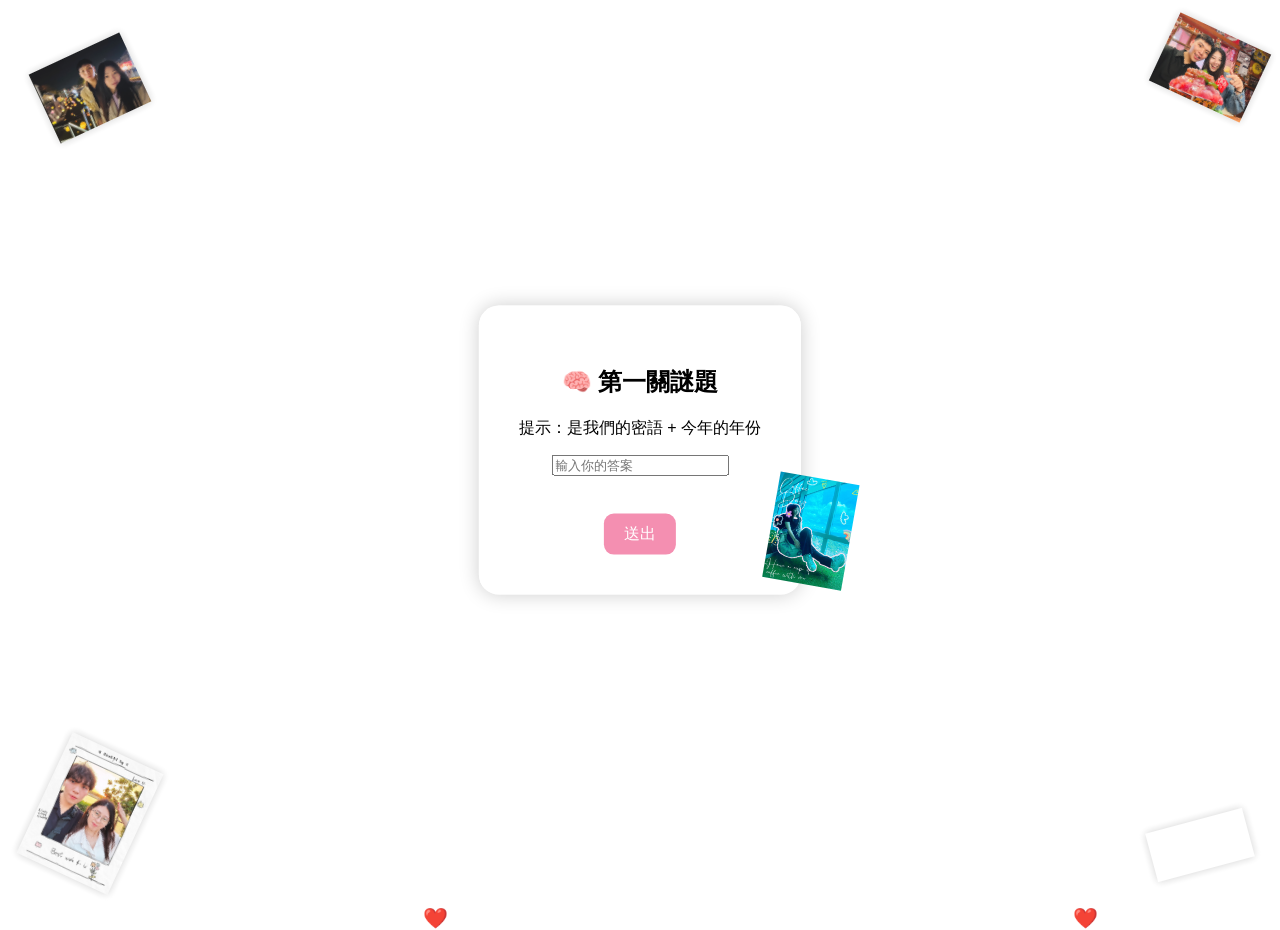
==== index.html @ 35cfee77 "v1" ====
<!DOCTYPE html>
<html lang="zh">
<head>
    <meta charset="UTF-8">
    <title>第一關</title>
    <link rel="stylesheet" href="base.css">
</head>
<body>
    <!-- 背景影片 -->
    <video autoplay muted loop id="bgVideo">
        <source src="static/coastal-moewalls-com.mp4" type="video/mp4">
    </video>

    <!-- 四角拼貼圖片 + 右下角影片 -->
    <img src="static/1.jpg" class="corner top-left">
    <img src="static/2.jpg" class="corner top-right">
    <img src="static/3.jpg" class="corner bottom-left">
    <video autoplay muted loop playsinline class="corner bottom-right-video">
        <source src="static/4.mp4" type="video/mp4">
    </video>

    <!-- 飄動愛心 -->
    <div id="hearts"></div>

    <div class="container">
        <h2>🧠 第一關謎題</h2>
        <p>提示：是我們的密語 + 今年的年份</p>
        <p id="error" style="color:red;"></p>
        <input type="text" id="answer" placeholder="輸入你的答案">
        <br><br>
        <button onclick="checkAnswer()">送出</button>
        <img src="static/5.jpg" style="position:absolute; bottom:10px; right:-50px; width:80px; transform:rotate(10deg);">
    </div>

    <script src="base.js"></script>
</body>
</html>
---- base.css ----
#bgVideo {
    position: fixed;
    top: 0;
    left: 0;
    width: 120%;
    height: auto;
    opacity: 1.0;
    transform: scale(1.1);
    filter: blur(0px) brightness(1.0);
    object-fit: cover;
    z-index: -1;
}

body {
    margin: 0;
    padding: 0;
    font-family: 'Segoe UI', sans-serif;
    overflow: hidden;
}

.heart {
    position: absolute;
    bottom: -30px;
    font-size: 20px;
    animation: float 5s linear infinite;
    color: pink;
    pointer-events: none;
    z-index: 10;
}

@keyframes float {
    0%   { transform: translateY(0) scale(1); opacity: 1; }
    100% { transform: translateY(-100vh) scale(1.5); opacity: 0; }
}

.corner {
    position: fixed;
    width: 100px;
    z-index: 2;
    opacity: 0.9;
    box-shadow: 0 0 8px rgba(0, 0, 0, 0.2);
}

.top-left     { top: 50px;  left: 40px;  transform: rotate(-25deg); }
.top-right    { top: 30px;  right: 20px; transform: rotate(25deg); }
.bottom-left  { bottom: 20px; left: 40px; transform: rotate(25deg); }

/* 右下角小影片 */
.bottom-right-video {
    bottom: 30px;
    right: 30px;
    transform: rotate(-15deg);
}

.container {
    position: absolute;
    top: 50%;
    left: 50%;
    transform: translate(-50%, -50%);
    background-color: rgba(255, 255, 255, 0.85);
    padding: 40px;
    border-radius: 20px;
    text-align: center;
    box-shadow: 0 0 20px rgba(0,0,0,0.2);
    z-index: 1;
}

button {
    padding: 10px 20px;
    margin-top: 20px;
    background-color: #f48fb1;
    border: none;
    color: white;
    border-radius: 10px;
    font-size: 16px;
    cursor: pointer;
}

button:hover {
    background-color: #ec407a;
}
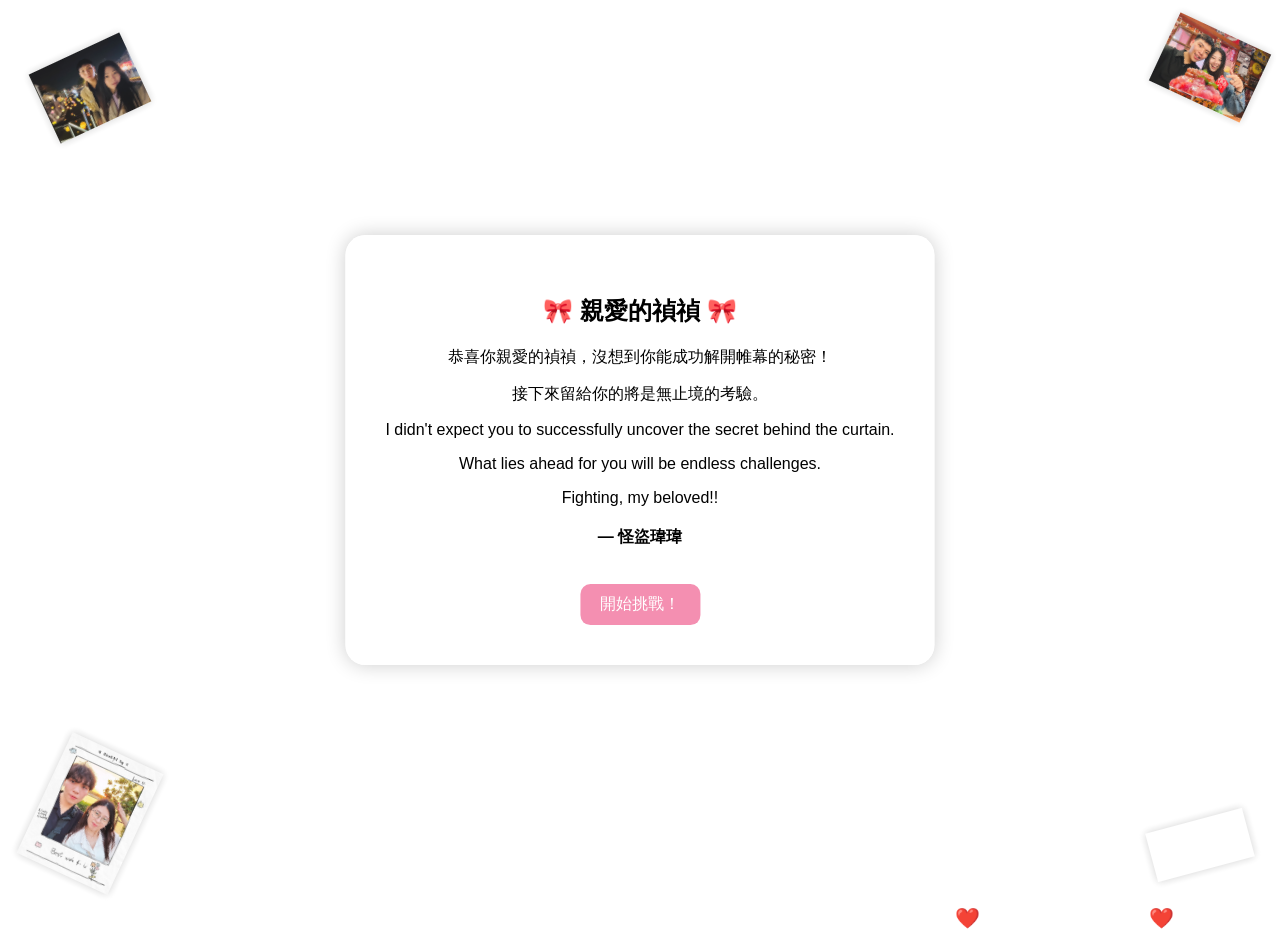
==== commit 0eaa02e3: "test1-1" ====
--- a/index.html
+++ b/index.html
@@ -2,7 +2,7 @@
 <html lang="zh">
 <head>
     <meta charset="UTF-8">
-    <title>第一關</title>
+    <title>歡迎開始挑戰</title>
     <link rel="stylesheet" href="base.css">
 </head>
 <body>
@@ -11,7 +11,7 @@
         <source src="static/coastal-moewalls-com.mp4" type="video/mp4">
     </video>
 
-    <!-- 四角拼貼圖片 + 右下角影片 -->
+    <!-- 四角圖片 + 右下角影片 -->
     <img src="static/1.jpg" class="corner top-left">
     <img src="static/2.jpg" class="corner top-right">
     <img src="static/3.jpg" class="corner bottom-left">
@@ -22,14 +22,17 @@
     <!-- 飄動愛心 -->
     <div id="hearts"></div>
 
+    <!-- 中央文字 -->
     <div class="container">
-        <h2>🧠 第一關謎題</h2>
-        <p>提示：是我們的密語 + 今年的年份</p>
-        <p id="error" style="color:red;"></p>
-        <input type="text" id="answer" placeholder="輸入你的答案">
-        <br><br>
-        <button onclick="checkAnswer()">送出</button>
-        <img src="static/5.jpg" style="position:absolute; bottom:10px; right:-50px; width:80px; transform:rotate(10deg);">
+        <h2>🎀 親愛的禎禎 🎀</h2>
+        <p>恭喜你親愛的禎禎，沒想到你能成功解開帷幕的秘密！</p>
+        <p>接下來留給你的將是無止境的考驗。</p>
+        <p>I didn't expect you to successfully uncover the secret behind the curtain.</p>
+        <p>What lies ahead for you will be endless challenges.</p>
+        <p>Fighting, my beloved!!</p>
+        <p style="margin-top: 20px; font-weight: bold;">— 怪盜瑋瑋</p>
+
+        <a href="puzzle1.html"><button>開始挑戰！</button></a>
     </div>
 
     <script src="base.js"></script>
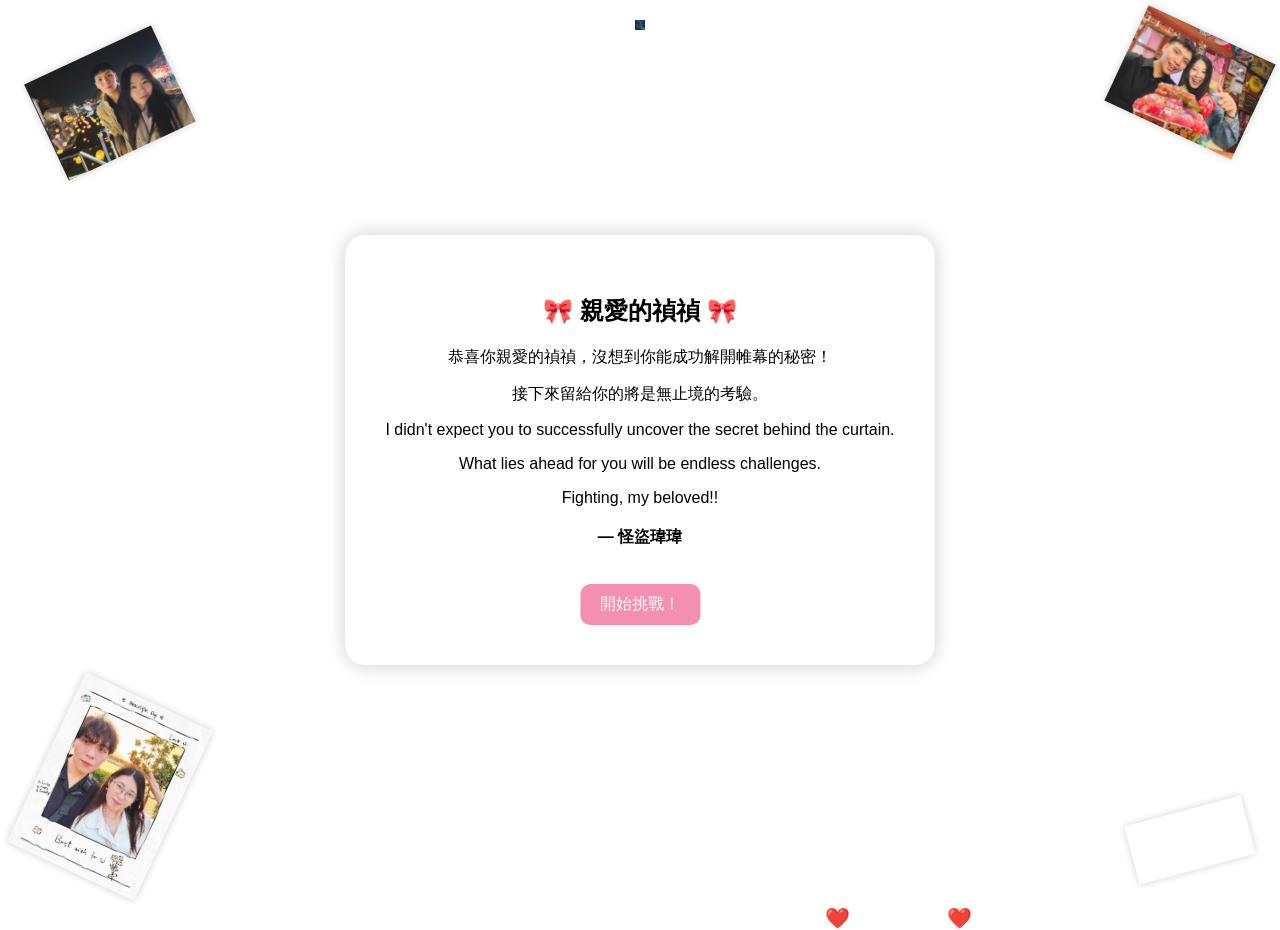
==== commit 7e3d3565: "test1-3" ====
--- a/index.html
+++ b/index.html
@@ -15,6 +15,7 @@
     <img src="static/1.jpg" class="corner top-left">
     <img src="static/2.jpg" class="corner top-right">
     <img src="static/3.jpg" class="corner bottom-left">
+    <img src="static/6.gif" style="display: block; margin: 20px auto;" width="10">
     <video autoplay muted loop playsinline class="corner bottom-right-video">
         <source src="static/4.mp4" type="video/mp4">
     </video>
--- a/base.css
+++ b/base.css
@@ -35,7 +35,7 @@
 
 .corner {
     position: fixed;
-    width: 100px;
+    width: 140px;
     z-index: 2;
     opacity: 0.9;
     box-shadow: 0 0 8px rgba(0, 0, 0, 0.2);
@@ -50,6 +50,7 @@
     bottom: 30px;
     right: 30px;
     transform: rotate(-15deg);
+    width: 120px; /* 小影片也可以適度放大 */
 }
 
 .container {
